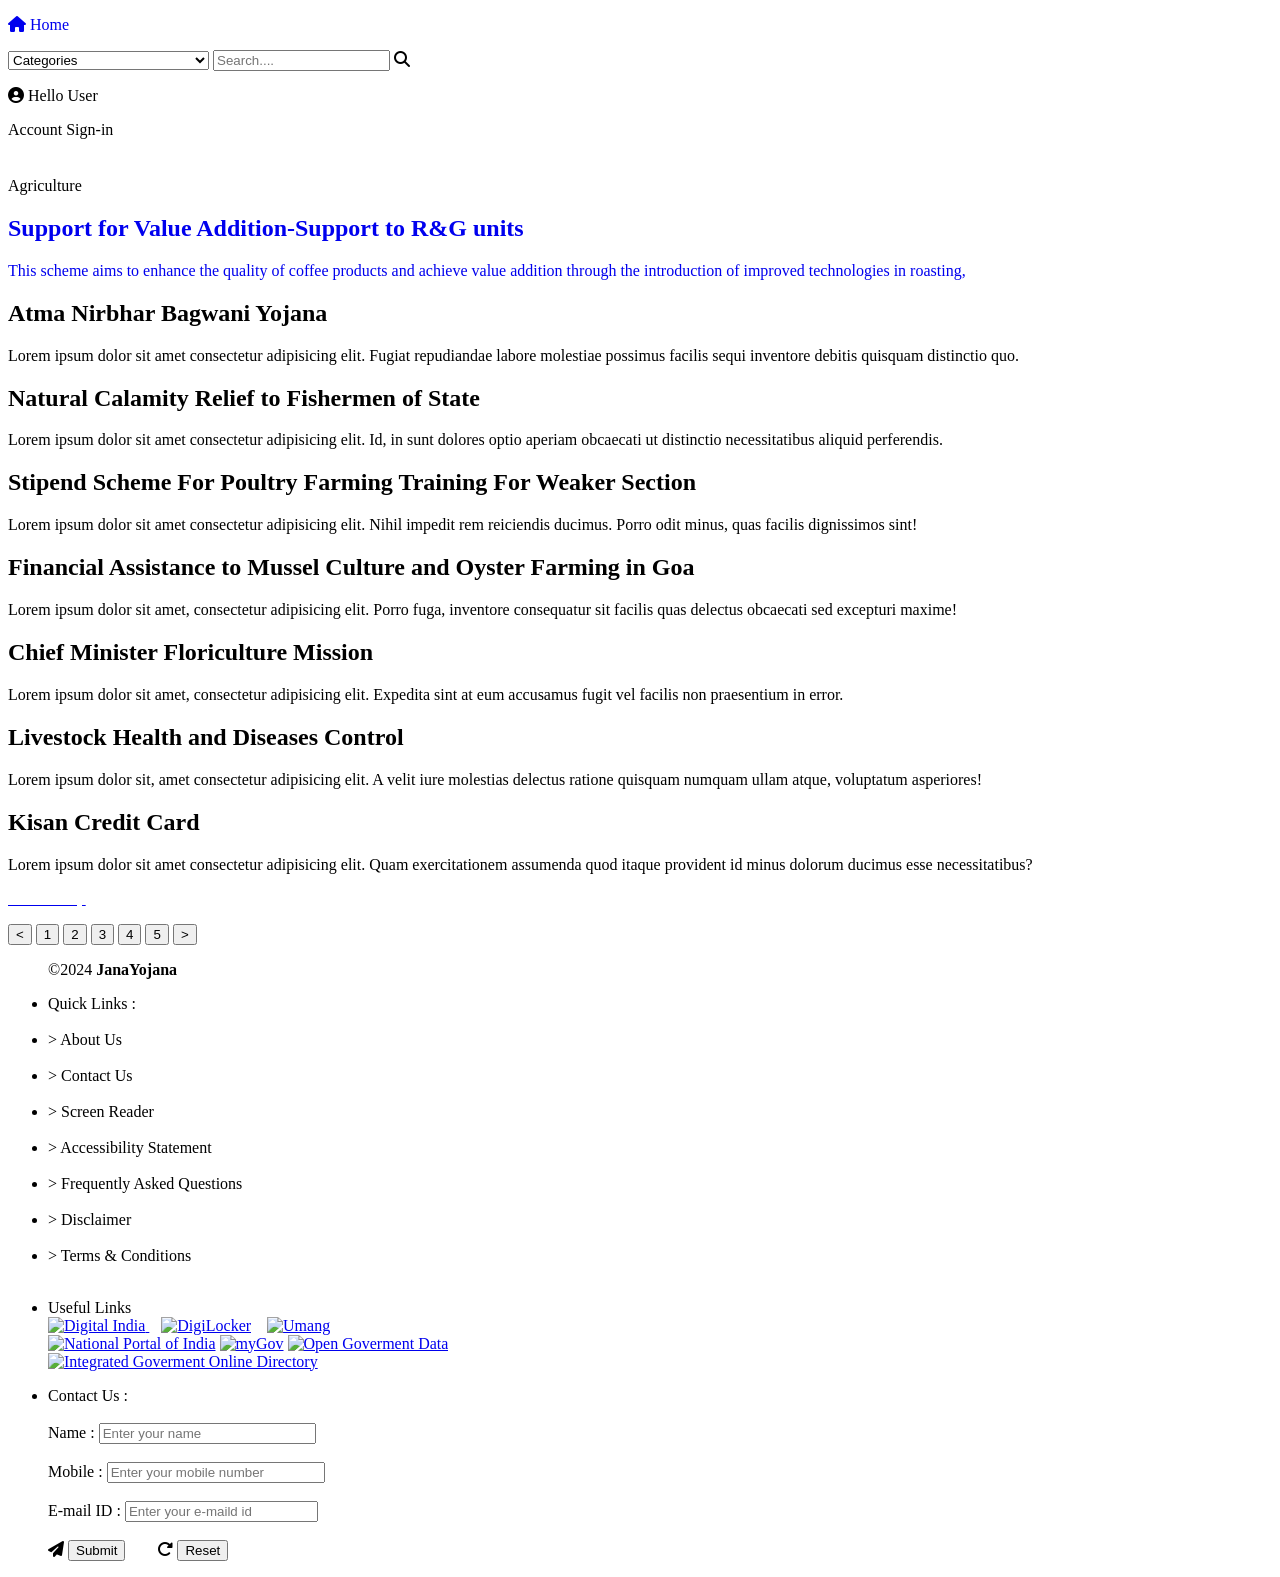
==== agriculture.html @ c247daae "Add files via upload" ====
<!DOCTYPE html>
<html lang="en">

<head>
    <meta charset="UTF-8">
    <meta name="viewport" content="width=device-width, initial-scale=1.0">
    <meta name="google" content="notranslate">
    <script type="text/javascript">
        function googleTranslateElementInit() {
            new google.translate.TranslateElement(
                {
                    pageLanguage: 'en',
                    includedLanguages: 'en,hi,mr',
                    layout: google.translate.TranslateElement.InlineLayout.SIMPLE,
                    autoDisplay: false
                },
                'google_translate_element'
            );
        }
    </script>
    <script type="text/javascript" src="//translate.google.com/translate_a/element.js?cb=googleTranslateElementInit"></script>
    <title>E-Government Services</title>
    <link rel="icon" href="">
    <!-- Font Awesome -->
    <link rel="stylesheet" href="https://cdnjs.cloudflare.com/ajax/libs/font-awesome/6.4.0/css/all.min.css"
        integrity="sha512-iecdLmaskl7CVkqkXNQ/ZH/XLlvWZOJyj7Yy7tcenmpD1ypASozpmT/E0iPtmFIB46ZmdtAc9eNBvH0H/ZpiBw=="
        crossorigin="anonymous" referrerpolicy="no-referrer" />
    <!-- CSS -->
    <link rel="stylesheet" href="/CSS/agriculture.css">
</head>

<body>
    <header>
        <div class="navbar">
            <div class="nav-logo">
                <div class="logo"></div>
            </div>

            <div class="Home">
                <p>
                    <a href="index.html" style="text-decoration: none;">
                    <i class="fas fa-home"></i>
                    Home
                </p>
                </a>
            </div>
            
            <div class="nav-language" id="google_translate_element">
                <!-- <i class="fa-solid fa-globe"></i> -->
                <!-- <select class="lang-select">
                    <option selected="selected">English</option>
                    <option>Hindi</option>
                    <option>Marathi</option>
                </select> -->
            </div>

            <div class="nav-search">
                <select class="search-select">
                    <option selected="selected">Categories</option>
                    <option>Agriculture</option>
                    <option>Education &amp; Learning</option>
                    <option>Health &amp; Wellness</option>
                    <option>Sports &amp; Culture</option>
                    <option>Social Empowerment</option>
                    <option>Transport & Infra</option>
                    <option>Law & Justice</option>
                    <option>Science,IT & Communications</option>
                    <option>Skill &amp; Employment</option>
                    <option>Travel &amp; Tourism</option>
                    <option>Utility &amp; Sanitation</option>
                    <option>Housing &amp; Shelter</option>
                    <option>Business &amp; Entrepreneurship</option>
                </select>
                <input class="search-input" type="text" placeholder="Search....">
                <i class="fa-solid fa-magnifying-glass search-icon"></i>
            </div>
            
            <div class="nav-signin">
                <p>
                    <i class="fas fa-user-circle"></i>
                    Hello User
                </p>
                <p>Account Sign-in</p>
            </div>
        </div>

        <div class="bottom-panel">
            <div class="panel-scrolling">
                <marquee class="marq" direction="left" loop="" textalign="Center" width="1550px">
                Lorem ipsum dolor sit amet consectetur adipisicing elit. Sunt labore distinctio et sint ad eum consequatur, modi illo, quaerat provident cumque, corporis nisi veniam! Molestias.
                </marquee>
            </div>
        </div>
    </header>

    <div class="hero-section">
        <div class="text-overlay">Agriculture</div>
        </div>
        
    </div>

    <div class="shop-section">
        <div class="box1 box "><a href="agrischeme1.html" style="text-decoration: none;">
            <div class="box-content">
                <h2>Support for Value Addition-Support to R&G units</h2>
               <p>This scheme aims to enhance the quality of coffee products and achieve value addition through the introduction of improved technologies in roasting,</p>
            </div></a>
        </div>
        <div class="box2 box">
            <div class="box-content">
                <h2> Atma Nirbhar Bagwani Yojana</h2>
                
                <p>Lorem ipsum dolor sit amet consectetur adipisicing elit. Fugiat repudiandae labore molestiae possimus facilis sequi inventore debitis quisquam distinctio quo.</p>
            </div>
        </div>
        <div class="box3 box">
            <div class="box-content">
                <h2>Natural Calamity Relief to Fishermen of State</h2>
               <p>Lorem ipsum dolor sit amet consectetur adipisicing elit. Id, in sunt dolores optio aperiam obcaecati ut distinctio necessitatibus aliquid perferendis.</p>
            </div>
        </div>
        <div class="box4 box">
            <div class="box-content">
                <h2>Stipend Scheme For Poultry Farming Training For Weaker Section</h2>
                <p>Lorem ipsum dolor sit amet consectetur adipisicing elit. Nihil impedit rem reiciendis ducimus. Porro odit minus, quas facilis dignissimos sint!</p>
            </div>
        </div>
        <div class="box1 box">
            <div class="box-content">
                <h2>Financial Assistance to Mussel Culture and Oyster Farming in Goa</h2>
                <p>Lorem ipsum dolor sit amet, consectetur adipisicing elit. Porro fuga, inventore consequatur sit facilis quas delectus obcaecati sed excepturi maxime!</p>
            </div>
        </div>
        <div class="box2 box">
            <div class="box-content">
                <h2>Chief Minister Floriculture Mission</h2>
                <p>Lorem ipsum dolor sit amet, consectetur adipisicing elit. Expedita sint at eum accusamus fugit vel facilis non praesentium in error.</p>
            </div>
        </div>
        <div class="box3 box">
            <div class="box-content">
                <h2>Livestock Health and Diseases Control</h2>
                 <p>Lorem ipsum dolor sit, amet consectetur adipisicing elit. A velit iure molestias delectus ratione quisquam numquam ullam atque, voluptatum asperiores!</p>
            </div>
        </div>
        <div class="box4 box">
            <div class="box-content">
                <h2>Kisan Credit Card</h2>
                <p>Lorem ipsum dolor sit amet consectetur adipisicing elit. Quam exercitationem assumenda quod itaque provident id minus dolorum ducimus esse necessitatibus?</p>
            </div>
        </div>
    </div>

    <footer>
        <div class="foot-panel0">
            <a href="#"><p style="color: white;">Back to Top</p></a>
        </div>

        <div class="foot-panel1">
            <div class="button-container">
                <button class="symbol-button"><</button>
                <button class="number-button">1</button>
                <button class="number-button">2</button>
                <button class="number-button">3</button>
                <button class="number-button">4</button>
                <button class="number-button">5</button>
                <button class="symbol-button">></button>
            </div>
        </div>

        <div class="foot-panel2">
            <ul>
              <p>&copy;2024 <b>JanaYojana</b></p>
                 
             </ul>
             <div >
                 <ul >
                     <li>Quick Links :</li><br>
                     <li>> About Us</li><br>
                     <li>> Contact Us</li><br>
                     <li>> Screen Reader</li><br>
                     <li>> Accessibility Statement</li><br>
                     <li>> Frequently Asked Questions</li><br>
                     <li>> Disclaimer</li><br>
                     <li>> Terms & Conditions</li><br>
             </div>
             </ul>
 
             <ul>
                 <li>Useful Links</li>
                 <a href="https://www.digitalindia.gov.in/" target="_blank">
                     <img src="https://www.myscheme.gov.in/_next/image?url=https%3A%2F%2Fcdn.myscheme.in%2Fimages%2FusefulLinks%2Fdi.png&w=1920&q=75>"
                         alt="Digital India" width="80px">
                 </a>&nbsp;&nbsp;
                 <a href="https://www.digilocker.gov.in/" target="_blank"><img
                         src="https://www.myscheme.gov.in/_next/image?url=https%3A%2F%2Fcdn.myscheme.in%2Fimages%2FusefulLinks%2Fdigilocker.png&w=1920&q=75"
                         alt="DigiLocker" width="120px" height="45px"></a>
                 &nbsp;&nbsp;
                 <a href="https://web.umang.gov.in/landing/" target="_blank"><img
                         src="https://www.myscheme.gov.in/_next/image?url=https%3A%2F%2Fcdn.myscheme.in%2Fimages%2FusefulLinks%2Fumang.png&w=1920&q=75"
                         alt="Umang" width="110px" height="40px"></a>
                 <br>
                 <a href="https://www.india.gov.in/" target="_blank"><img src="\images\indiaGov-removebg-preview.png"
                         alt="National Portal of India" height="85px"></a>
                 <a href="https://www.mygov.in/" target="_blank"><img src="\images\myGov-removebg-preview.png"
                         alt="myGov"></a>
                 <a href="https://www.data.gov.in/" target="_blank"><img
                         src="https://www.myscheme.gov.in/_next/image?url=https%3A%2F%2Fcdn.myscheme.in%2Fimages%2FusefulLinks%2FdataGov.png&w=1920&q=75"
                         alt="Open Goverment Data" width="165px"></a>
                 <br>
                 <a href="https://igod.gov.in/" target="_blank"><img src="\images\igod-removebg-preview.png"
                         alt="Integrated Goverment Online Directory" height="65px"></a>
             </ul>
 
            <ul>
                <li>Contact Us : </li><br>
                <form>
                    <label for="name">Name : </label>
                    <input type="text" placeholder="Enter your name" size="25" id="name"><br><br>
                    <label for="number">Mobile : </label>
                    <input type="number" placeholder="Enter your mobile number" style="width: 210px;" id="number"><br><br>
                    <label for="email">E-mail ID : </label>
                    <input type="email" placeholder="Enter your e-maild id" size="22" id="email"><br><br>
                    <i class="fa-solid fa-paper-plane">&nbsp;</i><input type="submit">
                    &nbsp;&nbsp;&nbsp;&nbsp;&nbsp;&nbsp;
                    <i class="fa-solid fa-rotate-right">&nbsp;</i><input type="reset">
                </form>
            </ul>
        </div>

        <div class="foot-panel3">
            <div class="logo">

            </div>
        </div>

  
    </footer>
</body>

</html>
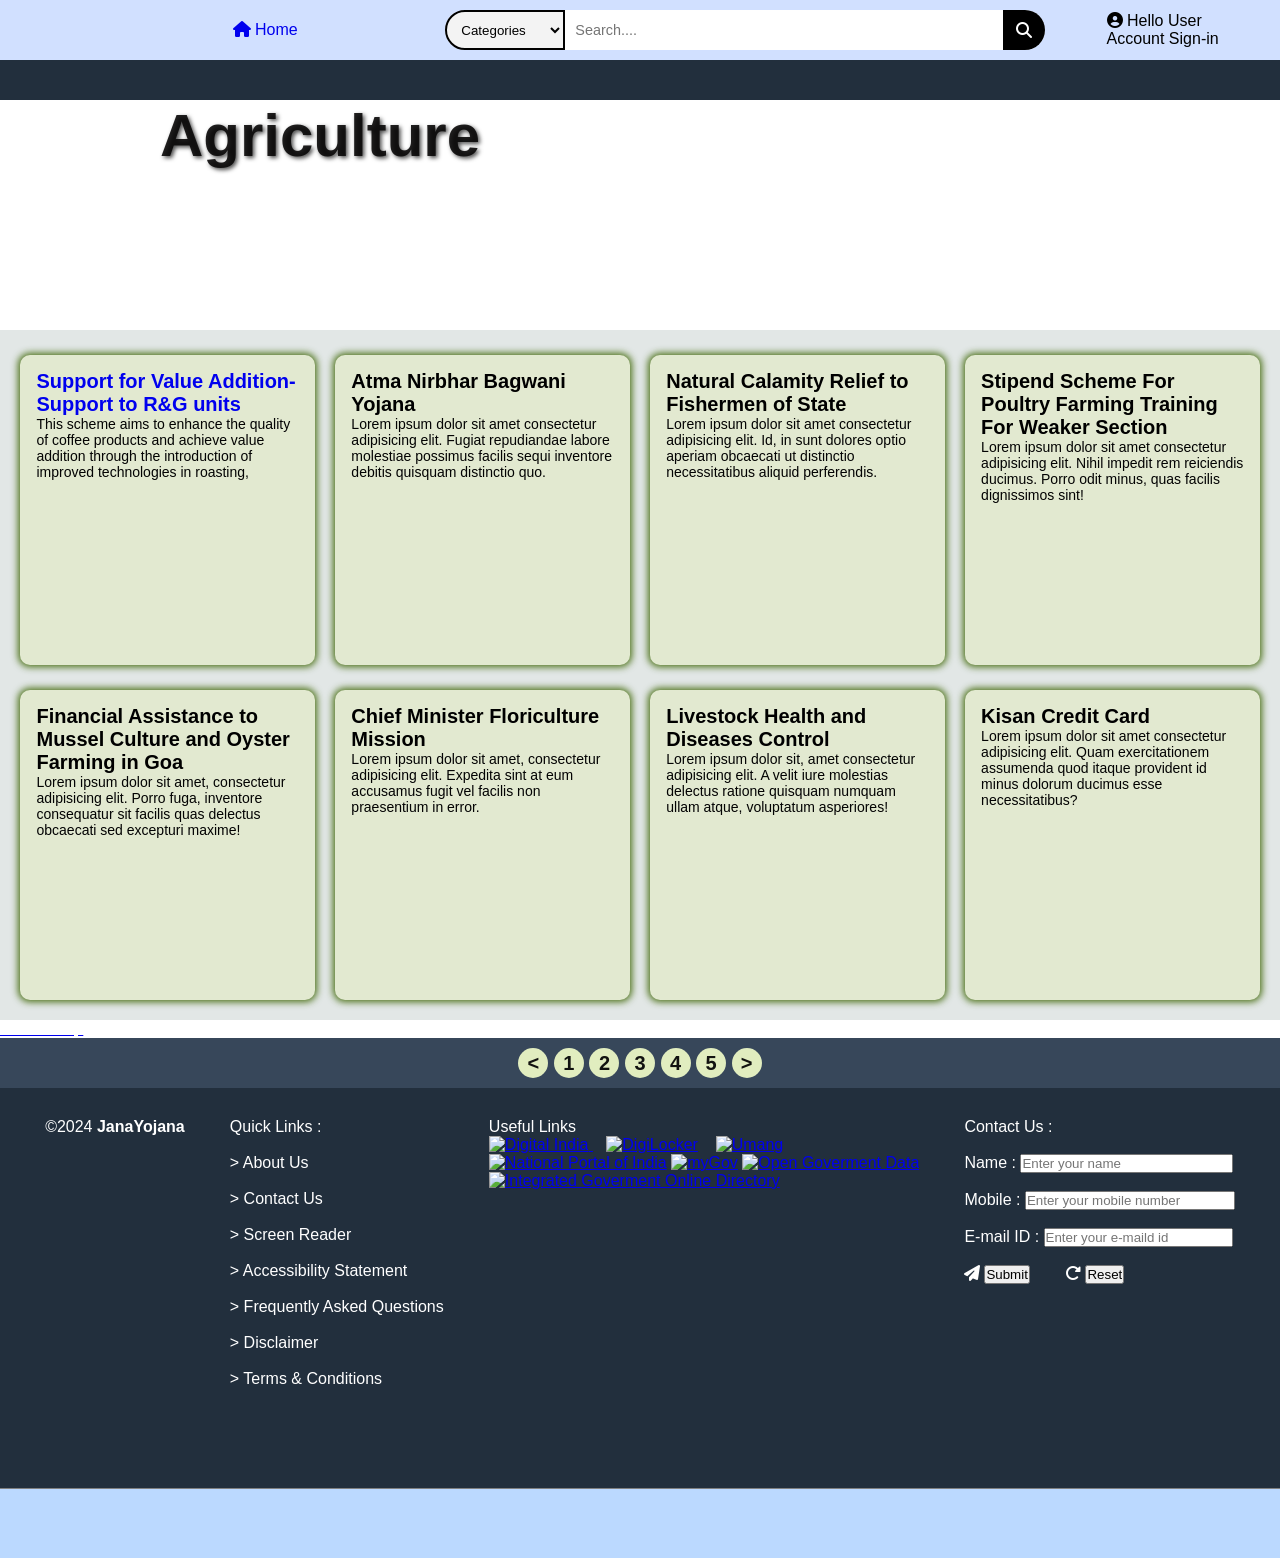
==== commit 3387c97c: "Update agriculture.html" ====
--- a/agriculture.html
+++ b/agriculture.html
@@ -26,7 +26,7 @@
         integrity="sha512-iecdLmaskl7CVkqkXNQ/ZH/XLlvWZOJyj7Yy7tcenmpD1ypASozpmT/E0iPtmFIB46ZmdtAc9eNBvH0H/ZpiBw=="
         crossorigin="anonymous" referrerpolicy="no-referrer" />
     <!-- CSS -->
-    <link rel="stylesheet" href="/CSS/agriculture.css">
+    <link rel="stylesheet" href="agriculture.css">
 </head>
 
 <body>
@@ -238,4 +238,4 @@
     </footer>
 </body>
 
-</html>+</html>
--- a/agriculture.css
+++ b/agriculture.css
@@ -0,0 +1,334 @@
+@import url('https://fonts.googleapis.com/css2?family=Poppins:wght@600;700;800;900&display=swap');
+
+* {
+    margin: 0;
+    padding: 0;
+    font-family: 'Poppins', sans-serif;
+    box-sizing: border-box;
+}
+
+/** navbar **/
+.navbar {
+    height: 60px;
+    background-color: #d1e0ff;
+    color: rgb(0, 0, 0);
+    display: flex;
+    align-items: center;
+    justify-content: space-evenly;
+}
+
+.nav-logo {
+    height: 50px;
+    width: 110px;
+}
+
+.logo {
+    background-image: url("/images/logo.png");
+    height: 51px;
+   
+    border-radius:10px;
+    width: 100%;
+    background-size: cover;
+}
+
+.add-first {
+    color: #cccccc;
+    font-size: 0.75rem;
+    font-weight: 100;
+}
+
+.nav-second {
+    font-size: 15px;
+}
+
+.add-icon {
+    display: flex;
+    align-items: center;
+    justify-content: space-between;
+}
+
+.nav-search {
+    display: flex;
+    align-items: center;
+    justify-content: space-evenly;
+    background-color: white;
+    margin-left: 25px;
+    width: 600px;
+    height: 40px;
+    padding: 10px 0px 10px 0px;
+    border-radius: 30px;
+}
+
+.nav-search:hover {
+    border: 2px solid #000000;
+}
+
+.search-select {
+    background-color: #f3f3f3;
+    height: 40px;
+    width: 120px;
+    padding: 0 0 0 10px;
+    border-top-left-radius: 30px;
+    border-bottom-left-radius: 30px;
+    border: 2px solid #000000;
+    outline: none;
+}
+
+.search-input {
+    margin-left: 10px;
+    width: 100%;
+    border: none;
+    outline: none;
+    font-size: 0.9rem;
+}
+
+.search-icon {
+    display: flex;
+    justify-content: center;
+    align-items: center;
+    color: black;
+    width: 60px;
+    height: 40px;
+    background-color: #000000;
+    color: white;
+    border-top-right-radius: 30px;
+    border-bottom-right-radius: 30px;
+}
+
+span {
+    font-size: 0.75rem;
+}
+
+.nav-cart {
+    font-size: 0.7rem;
+}
+
+.nav-cart i {
+    font-size: 1.6rem;
+}
+
+/** bottom panel **/
+.bottom-panel {
+    height: 40px;
+    background-color: #222f3d;
+    color: white;
+    display: flex;
+    align-items: center;
+    justify-content: space-evenly;
+}
+
+.panel-options {
+    width: 70%;
+    font-size: 0.85rem;
+}
+
+.panel-options p {
+    display: inline;
+    margin-left: 10px;
+}
+
+/** hero sectrion **/
+.hero-section {
+    /* Header Image */
+    background-image: url('/Images/agri_hero_image.jpg');
+    width:auto;
+    background-size: cover;
+     height:230px;
+    display: flex;
+    justify-content: center;
+    align-items: flex-end;
+}
+.text-overlay {
+    position: absolute;
+    top: 15%;
+    left: 25%;
+    transform: translate(-50%, -50%);
+    color: #090808e6;
+    font-size: 60px;
+    font-weight: bold;
+    text-shadow: 2px 2px 4px rgba(0, 0, 0, 0.7); /* Adds a shadow to the text for better readability */
+    text-align: left;
+}
+
+.hero-msg {
+    height: 40px;
+    background-color: white;
+    color: black;
+    display: flex;
+    align-items: center;
+    justify-content: center;
+    font-size: 0.85rem;
+    width: 90%;
+    margin-bottom: 25px;
+    border-radius: 30px;
+}
+
+.hero-msg a {
+    text-decoration: none;
+    color: #007185;
+}
+
+/** shop section **/
+.shop-section {
+    display: flex;
+    flex-wrap: wrap;
+    justify-content: space-evenly;
+    background-color: #e2e7e6;
+    padding-bottom: 20px;
+}
+
+.box {
+    border-radius: 10px;
+    height: 310px;
+    width: 23%;
+    background-color: rgb(226, 233, 208);
+    padding: 15px 0px 15px;
+    margin-top: 25px;
+    box-shadow: 0px 0px 7px 2px rgba(60, 101, 3, 0.911);
+
+}
+
+h2 {
+    font-size: 20px;
+}
+
+.box:hover {
+    background-color:rgba(60, 101, 3, 0.911);
+      transform: translateY(-2px);
+      color: rgb(211, 234, 143);
+   box-shadow: 5px 5px 7px 2px rgba(5, 5, 5, 0.956);
+  
+  }
+
+.box-content {
+    margin-left: 1rem;
+    margin-right: 1rem;
+}
+
+.box-content p {
+    color: #030303;
+    font-size: 14px;
+}
+
+/** footer **/
+.foot-panel1 {
+    background-color: #37475a;
+    height: 50px;
+    color: white;
+    display: flex;
+    align-items: center;
+    justify-content: center;
+    font-size: 20px;
+}
+.button-container {
+    display: inline-flexbox;
+    gap: 10px; /* Space between buttons */
+    
+}
+.symbol-button {
+    background-color:rgb(225, 237, 191);
+    border: none;
+    color: rgba(4, 4, 4, 0.938);
+    padding: 3px 6px;
+    font-size: 20px;
+    font-weight: bold;
+    width:30px;
+    height:30px;
+    display: inline-flexbox;
+    cursor: pointer;
+    border-radius: 70%;
+    transition: background-color 0.3s ease;
+}
+.symbol-button:hover {
+    background-color: rgba(60, 101, 3, 0.911);
+    transform: scale(1.1);
+}
+.symbol-button:active {
+    background-color: #1c638c;
+    transform: scale(1);
+}
+.number-button {
+    background-color:rgb(225, 237, 191);
+    border: none;
+    color: rgba(4, 4, 4, 0.938);
+    padding: 3px 6px;
+    font-size: 20px;
+    font-weight: bold;
+    width:30px;
+    height:30px;
+    display: inline-flexbox;
+    cursor: pointer;
+    border-radius: 70%;
+    transition: background-color 0.3s ease;
+}
+.number-button:hover {
+    background-color: rgba(60, 101, 3, 0.911);
+    transform: scale(1.1);
+}
+.number-button:active {
+    background-color: #1c638c;
+    transform: scale(1);
+}
+
+.foot-panel2 {
+    background-color: #222f3d;
+    color: white;
+    height: 400px;
+    display: flex;
+    justify-content: space-evenly;
+}
+
+ul {
+    margin-top: 30px;
+}
+
+ul li,
+li a {
+    display: block;
+    text-decoration: none;
+    list-style: none;
+}
+
+li a {
+    font-size: 0.85rem;
+    margin-top: 10px;
+    color: #dddddd;
+}
+
+li a:hover {
+    text-decoration: underline;
+}
+
+.foot-panel3 {
+    border-top: 0.5px solid gray;
+    height: 70px;
+    background-color: #bbd9ff;
+    display: flex;
+    align-items: center;
+    justify-content: center;
+}
+
+.foot-panel3 .logo {
+    background-image: "https://upload.wikimedia.org/wikipedia/commons/8/84/Government_of_India_logo.svg";
+    background-size: cover;
+    height: 50px;
+    width: 100px;
+}
+
+
+
+.pages a {
+    text-decoration: none;
+    color: white;
+    font-size: 0.7rem;
+    margin-left: 5px;
+}
+
+.pages a:hover {
+    text-decoration: underline;
+}
+
+.copyright {
+    margin-top: 5px;
+    font-size: 0.8rem;
+}
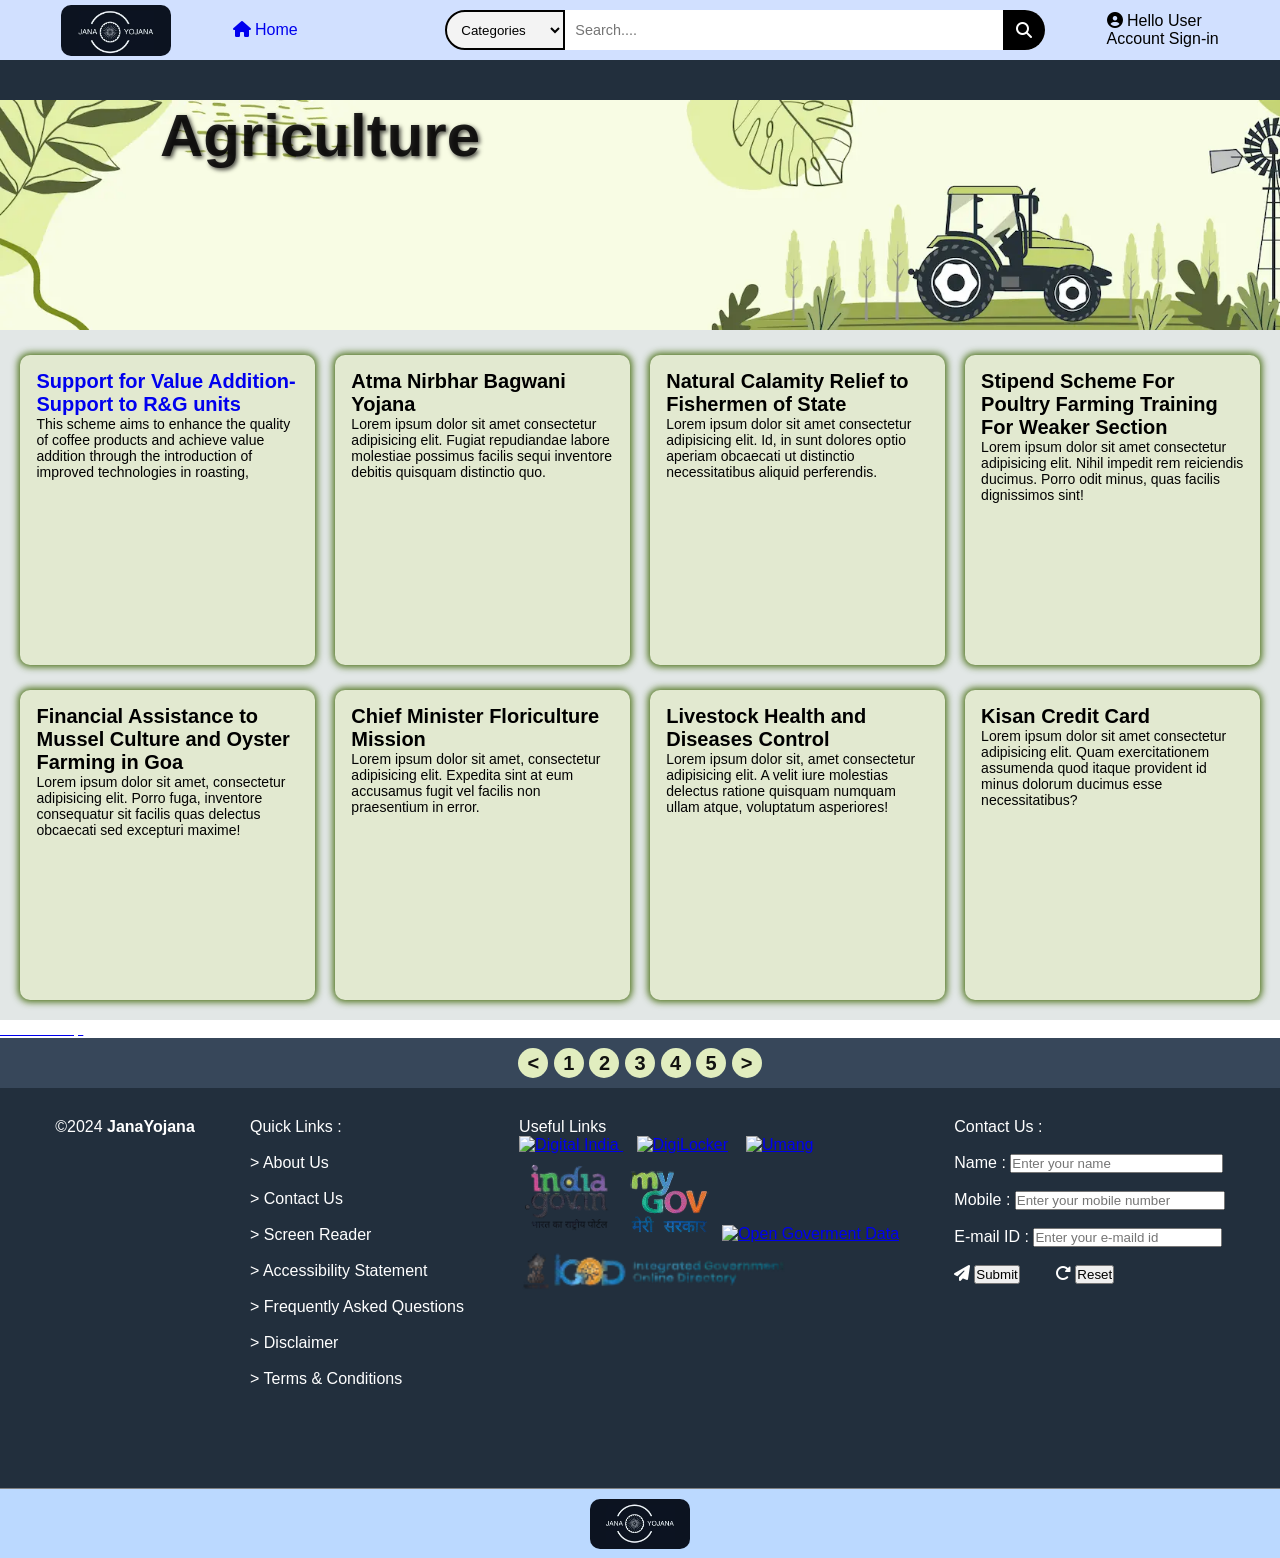
==== commit 0ad332c8: "Update agriculture.html" ====
--- a/agriculture.html
+++ b/agriculture.html
@@ -200,15 +200,15 @@
                          src="https://www.myscheme.gov.in/_next/image?url=https%3A%2F%2Fcdn.myscheme.in%2Fimages%2FusefulLinks%2Fumang.png&w=1920&q=75"
                          alt="Umang" width="110px" height="40px"></a>
                  <br>
-                 <a href="https://www.india.gov.in/" target="_blank"><img src="\images\indiaGov-removebg-preview.png"
+                 <a href="https://www.india.gov.in/" target="_blank"><img src="indiaGov-removebg-preview.png"
                          alt="National Portal of India" height="85px"></a>
-                 <a href="https://www.mygov.in/" target="_blank"><img src="\images\myGov-removebg-preview.png"
+                 <a href="https://www.mygov.in/" target="_blank"><img src="myGov-removebg-preview.png"
                          alt="myGov"></a>
                  <a href="https://www.data.gov.in/" target="_blank"><img
                          src="https://www.myscheme.gov.in/_next/image?url=https%3A%2F%2Fcdn.myscheme.in%2Fimages%2FusefulLinks%2FdataGov.png&w=1920&q=75"
                          alt="Open Goverment Data" width="165px"></a>
                  <br>
-                 <a href="https://igod.gov.in/" target="_blank"><img src="\images\igod-removebg-preview.png"
+                 <a href="https://igod.gov.in/" target="_blank"><img src="igod-removebg-preview.png"
                          alt="Integrated Goverment Online Directory" height="65px"></a>
              </ul>
  
--- a/agriculture.css
+++ b/agriculture.css
@@ -23,7 +23,7 @@
 }
 
 .logo {
-    background-image: url("/images/logo.png");
+    background-image: url("logo.png");
     height: 51px;
    
     border-radius:10px;
@@ -130,7 +130,7 @@
 /** hero sectrion **/
 .hero-section {
     /* Header Image */
-    background-image: url('/Images/agri_hero_image.jpg');
+    background-image: url('agri_hero_image.jpg');
     width:auto;
     background-size: cover;
      height:230px;
@@ -331,4 +331,4 @@
 .copyright {
     margin-top: 5px;
     font-size: 0.8rem;
-}+}
